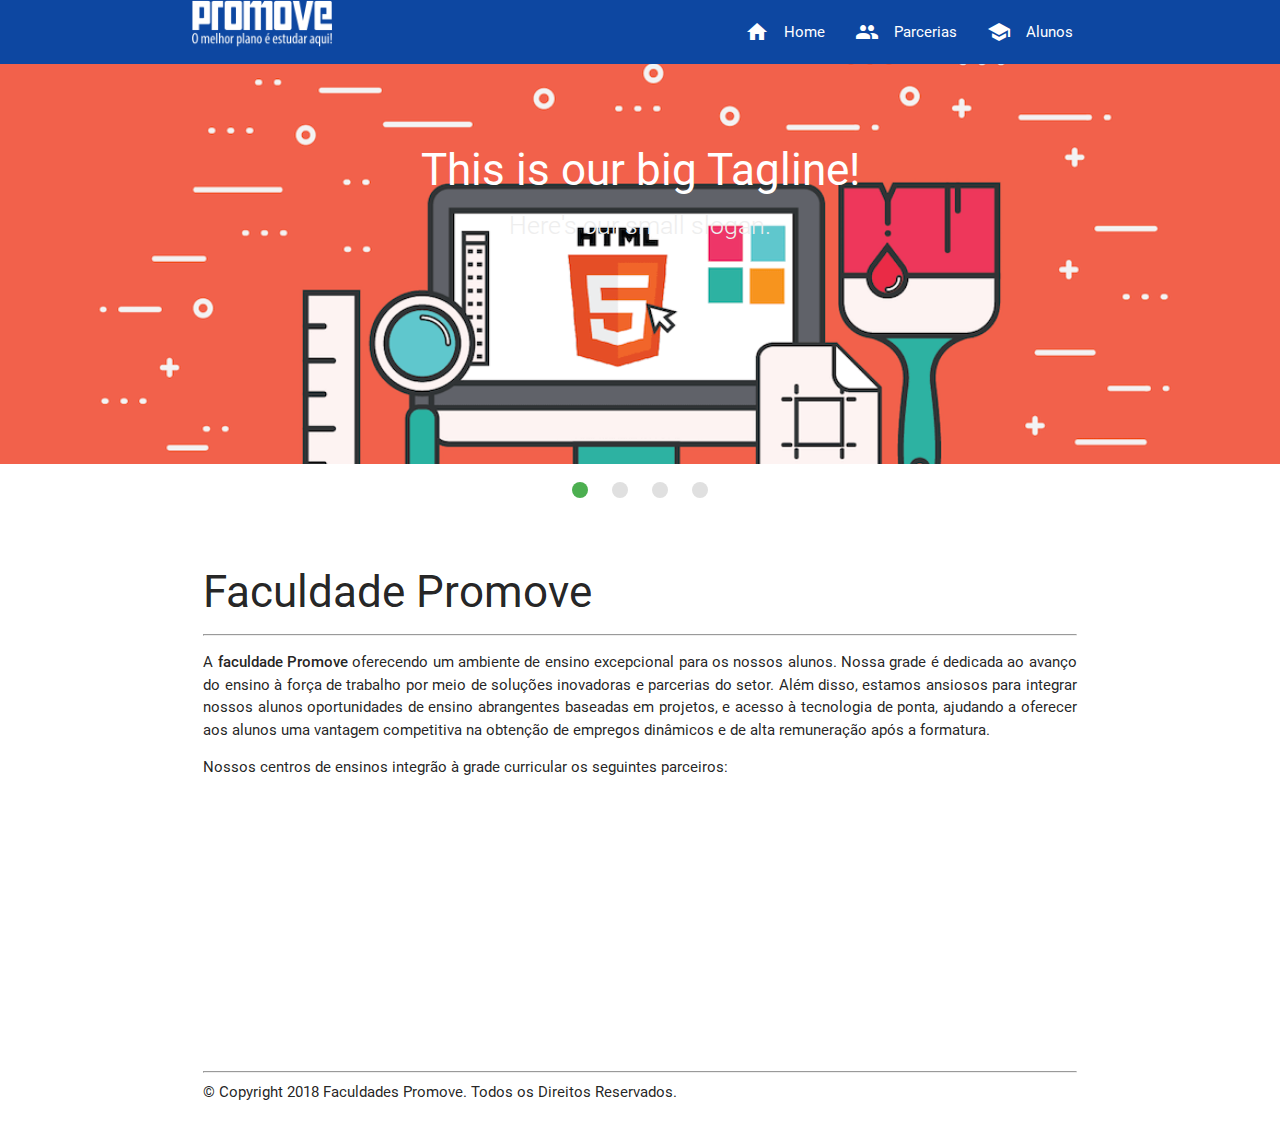
==== index.html @ aefd9d6c "atividade ead5" ====
<!DOCTYPE html>
  <html>
    <head>
      <!--Import Google Icon Font-->
      <link href="https://fonts.googleapis.com/icon?family=Material+Icons" rel="stylesheet">
      <!--Import materialize.css-->
      <link type="text/css" rel="stylesheet" href="css/materialize.min.css"  media="screen,projection"/>

      <!--Let browser know website is optimized for mobile-->
      <meta name="viewport" content="width=device-width, initial-scale=1.0"/>
    </head>

    <body>

              <!-- codigo do menu -->

        <nav class="blue darken-4">
            <div class="nav-wrapper container">
              <a href="#" class="brand-logo left"><img src="img/logo_rodape.png " class="responsive" width="140" class="middle"></a>
              <a href="" data-activates="mobile" class="button-collapse right">
                <i class="material-icons ">menu</i>
                </a>

              <!-- menu desktop -->

              <ul id="nav-desktop" class="right hide-on-med-and-down">
                <li id="active"><a href="#"><i class="material-icons left">home</i>Home</a></li>
                <li><a href="#"><i class="material-icons left">group</i>Parcerias</a></li>
                <li><a href="#"><i class="material-icons left">school</i>Alunos</a></li>
              </ul>

              <!-- menu mobile -->

              <ul id="mobile" class="side-nav">
                    <li id="active"><a href="#"><i class="material-icons left">home</i>Home</a></li>
                    <li><a href="#"><i class="material-icons left">group</i>Parceras</a></li>
                    <li><a href="#"><i class="material-icons left">school</i>Alunos</a></li>
                  </ul>
          </nav>



              <!-- codigo do banner -->
              <div class="slider">
                  <ul class="slides">
                    <li>
                      <img src="img/banner1.png"> <!-- random image -->
                      <div class="caption center-align">
                        <h3>This is our big Tagline!</h3>
                        <h5 class="light grey-text text-lighten-3">Here's our small slogan.</h5>
                      </div>
                    </li>
                    <li>
                      <img src="img/banner2.jpg"> <!-- random image -->
                      <div class="caption left-align">
                        <h3>Left Aligned Caption</h3>
                        <h5 class="light grey-text text-lighten-3">Here's our small slogan.</h5>
                      </div>
                    </li>
                    <li>
                      <img src="img/banner1.png"> <!-- random image -->
                      <div class="caption right-align">
                        <h3>Right Aligned Caption</h3>
                        <h5 class="light grey-text text-lighten-3">Here's our small slogan.</h5>
                      </div>
                    </li>
                    <li>
                      <img src="img/banner2.jpg"> <!-- random image -->
                      <div class="caption center-align">
                        <h3>This is our big Tagline!</h3>
                        <h5 class="light grey-text text-lighten-3">Here's our small slogan.</h5>
                      </div>
                    </li>
                  </ul>
                </div>
    
              <!-- codigo do corpo da pagina-->

      <div class="row"></div>
      <div class="row container s12 m12 l6">     
          <section class="col s12">
      <br>

                  <h3>Faculdade Promove</h3>
             <hr>
              <p align="justify">
                  A <strong>faculdade Promove</strong> oferecendo um ambiente de ensino excepcional para os nossos alunos. 
                  Nossa grade é dedicada ao avanço do ensino à força de trabalho por meio de soluções inovadoras e parcerias do setor.
                  Além disso, estamos ansiosos para integrar nossos alunos oportunidades de ensino abrangentes baseadas em projetos, 
                  e acesso à tecnologia de ponta, ajudando a oferecer aos alunos uma vantagem competitiva na obtenção de empregos dinâmicos e de alta remuneração após a formatura.
              </p>
              <p align="justify">
                  Nossos centros de ensinos integrão à grade curricular os seguintes parceiros:
              </p>  
              <div class="container">
                  <br/>
                  <br/>
                  <br/>
                  <br/>
                  <br/>
              <br/>
              <br/>
              <br/>
              <br/>
              <br/>
              <br/>
              <br/>
              </div>
              
              <hr>
              <div>
                  &copy; Copyright 2018 Faculdades Promove. Todos os Direitos Reservados.        
              </div>
              
          </section>




      






              <!--JavaScript e JQuery-->
      <script type="text/javascript" src="https://code.jquery.com/jquery-3.2.1.min.js"></script>
      <script type="text/javascript" src="js/materialize.min.js"></script>
      
      <script type="text/javascript">
        $('.button-collapse').sideNiv();
        </script>
      <script type="text/javascript">
        $(document).ready(function(){
      $('.slider').slider();
    });
      </script>
    </body>
  </html>
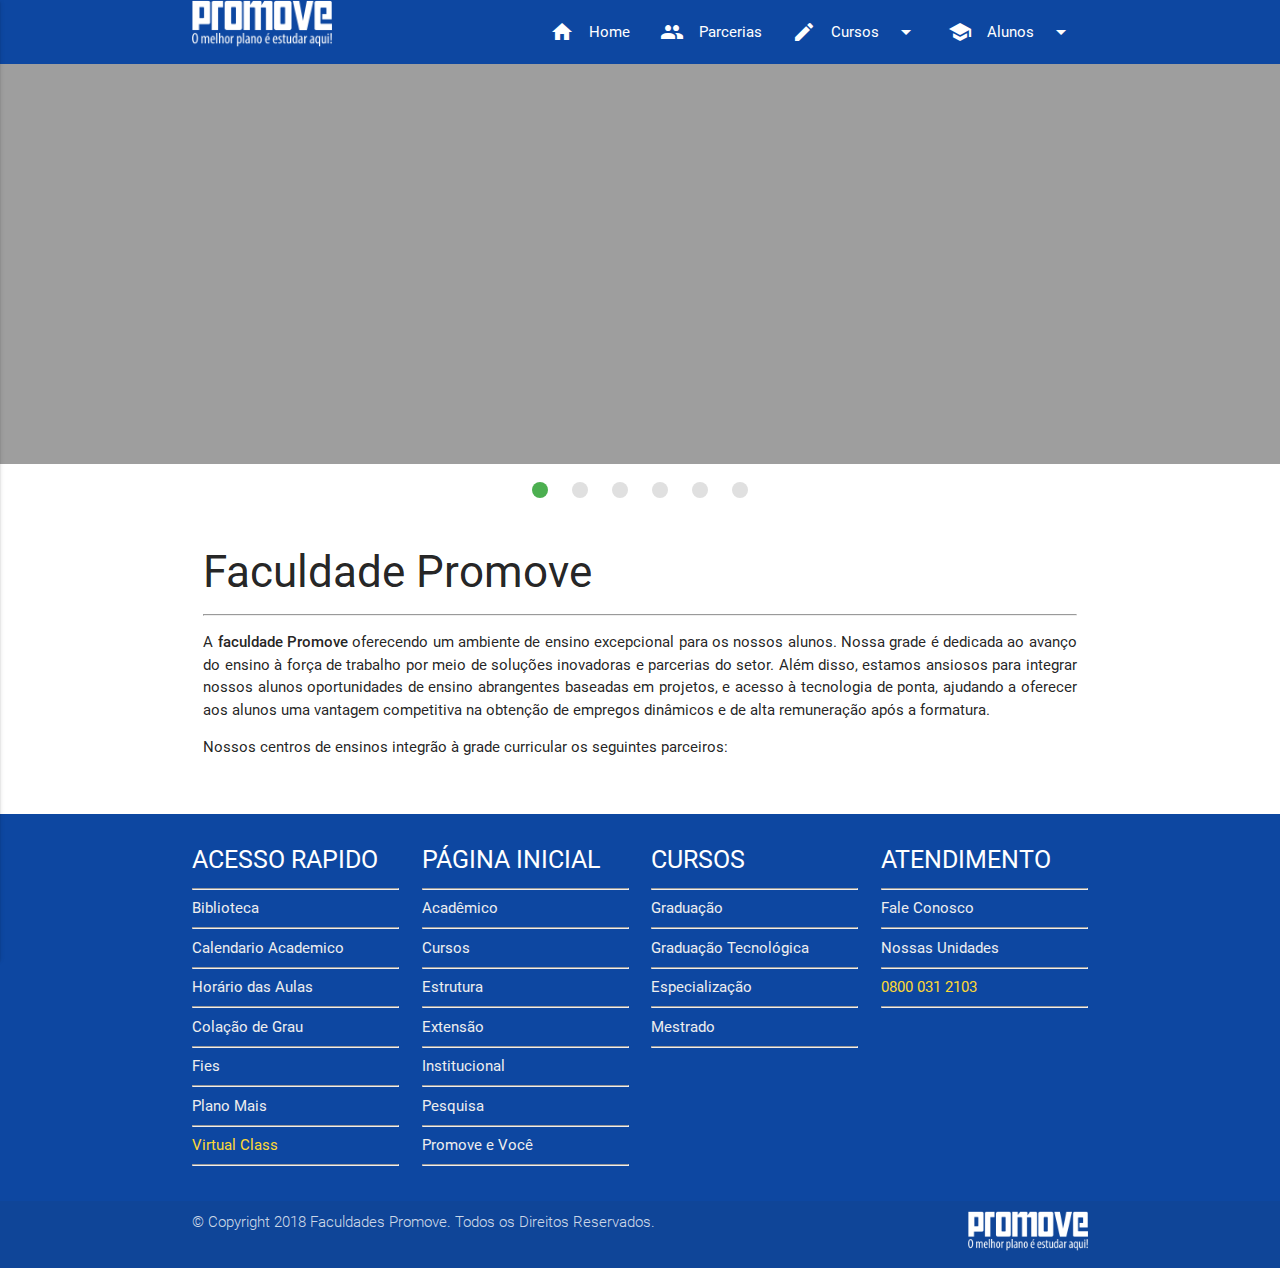
==== commit 9a70ed88: "atividade ead5 - atualizado" ====
--- a/index.html
+++ b/index.html
@@ -1,118 +1,223 @@
-  <!DOCTYPE html>
-  <html>
-    <head>
-      <!--Import Google Icon Font-->
-      <link href="https://fonts.googleapis.com/icon?family=Material+Icons" rel="stylesheet">
-      <!--Import materialize.css-->
-      <link type="text/css" rel="stylesheet" href="css/materialize.min.css"  media="screen,projection"/>
-
-      <!--Let browser know website is optimized for mobile-->
-      <meta name="viewport" content="width=device-width, initial-scale=1.0"/>
-    </head>
-
-    <body>
-
-              <!-- codigo do menu -->
-
-        <nav class="blue darken-4">
-            <div class="nav-wrapper container">
-              <a href="#" class="brand-logo left"><img src="img/logo_rodape.png " class="responsive" width="140" class="middle"></a>
-              <a href="" data-activates="mobile" class="button-collapse right">
-                <i class="material-icons ">menu</i>
-                </a>
-
-              <!-- menu desktop -->
-
-              <ul id="nav-desktop" class="right hide-on-med-and-down">
-                <li id="active"><a href="#"><i class="material-icons left">home</i>Home</a></li>
-                <li><a href="#"><i class="material-icons left">group</i>Parcerias</a></li>
-                <li><a href="#"><i class="material-icons left">school</i>Alunos</a></li>
+<!DOCTYPE html>
+<html>
+  <head>
+    <!--Import Google Icon Font-->
+    <link href="https://fonts.googleapis.com/icon?family=Material+Icons" rel="stylesheet">
+    <!--Import materialize.css-->
+    <link type="text/css" rel="stylesheet" href="css/materialize.min.css"  media="screen,projection"/>
+
+    <!--Let browser know website is optimized for mobile-->
+    <meta name="viewport" content="width=device-width, initial-scale=1.0"/>
+
+    <title>Faculdade Promove</title>
+  </head>
+
+  <body>
+
+            <!-- codigo do menu -->
+
+      <nav class="blue darken-4">
+          <div class="nav-wrapper container">
+            <a href="index.html" class="brand-logo left"><img src="img/logo_rodape.png " class="responsive" width="140" class="middle"></a>
+            <a href="" data-activates="mobile" class="button-collapse right">
+              <i class="material-icons ">menu</i>
+              </a>
+
+            <!-- menu desktop -->
+
+            <ul id="nav-desktop" class="right hide-on-med-and-down">
+              <li id="active"><a href="http://www.faculdadepromove.br/bh/"  target="_blank"><i class="material-icons left">home</i>Home</a></li>
+              <li><a href="parceiros.html"><i class="material-icons left">group</i>Parcerias</a></li>
+              <li><a class="dropdown-button" data-activates="dropdown2" data-beloworigin="true" ><i class="material-icons left">create</i><i class="material-icons right">arrow_drop_down</i>Cursos</a></li>
+              <li><a class="dropdown-button" data-activates="dropdown" data-beloworigin="true" ><i class="material-icons left">school</i><i class="material-icons right">arrow_drop_down</i>Alunos</a></li>
               </ul>
 
-              <!-- menu mobile -->
-
-              <ul id="mobile" class="side-nav">
-                    <li id="active"><a href="#"><i class="material-icons left">home</i>Home</a></li>
-                    <li><a href="#"><i class="material-icons left">group</i>Parceras</a></li>
-                    <li><a href="#"><i class="material-icons left">school</i>Alunos</a></li>
-                  </ul>
-          </nav>
-
-
-
-              <!-- codigo do banner -->
-              <div class="slider">
-                  <ul class="slides">
-                    <li>
-                      <img src="img/banner1.png"> <!-- random image -->
-                      <div class="caption center-align">
-                        <h3>This is our big Tagline!</h3>
-                        <h5 class="light grey-text text-lighten-3">Here's our small slogan.</h5>
-                      </div>
+            <!-- menu mobile -->
+
+            <ul id="mobile" class="side-nav">
+                  <li id="active"><a href="http://www.faculdadepromove.br/bh/"  target="_blank"><i class="material-icons left">home</i>Home</a></li>
+                  <li><a href="parceiros.html"><i class="material-icons left">group</i>Parcerias</a></li>
+                  <li><a class="dropdown-button" data-activates="drop2" data-beloworigin="true" ><i class="material-icons left">create</i><i class="material-icons right">arrow_drop_down</i>Cursos</a></li>
+                  <li><a class="dropdown-button" data-activates="drop" data-beloworigin="true" ><i class="material-icons left">school</i><i class="material-icons right">arrow_drop_down</i>Alunos</a></li>
+                </ul>
+
+                <!-- sub menu desktop-->
+
+
+                <ul class="dropdown-content" id="dropdown">
+                  <li><a href="http://www.bibliotecaintegrada.com.br/" target="_blank" class="blue darken-4 white-text">BIBLIOTECA</a></li>
+                  <li><a href="http://www.faculdadepromove.br/bh/laboratorios" target="_blank" class="blue darken-4 white-text">LABORATÓRIO</a></li>
+                  <li><a href="http://www.faculdadepromove.br/bh/salasdeaula" target="_blank" class="blue darken-4 white-text">SALAS DE AULAS</a></li>
+                  <li><a href="http://www.faculdadepromove.br/bh/softwaresmicrosoft" target="_blank" class="blue darken-4 white-text">SOFTWARE MICROSOFT</a></li>
+                  <li><a href="https://promove.virtualclass.com.br/datacenter1/Index1.jsp"  target="_blank" class="blue darken-4 white-text">VIRTUAL CLASS</a></li>
+                  <li><a href="http://www.faculdadepromove.br/bh/wifi"  target="_blank" class="blue darken-4 white-text">WIFI</a></li>
+                </ul>
+
+                <ul class="dropdown-content" id="dropdown2">
+                    <li><a href="http://www.faculdadepromove.br/bh/sistemasparainternet" target="_blank" class="blue darken-4 white-text">Rede de Computadores</a></li>
+                    <li><a href="http://www.faculdadepromove.br/bh/sistemasdeinformacao" target="_blank" class="blue darken-4 white-text">Sistema da Informação</a></li>
+                    <li><a href="http://www.faculdadepromove.br/bh/sistemasparainternet" target="_blank" class="blue darken-4 white-text">Sistema para Internet</a></li>
+                </ul>
+
+                <!-- sub menu mobile-->
+
+                <ul class="dropdown-content" id="drop">
+                    <li><a href="http://www.bibliotecaintegrada.com.br/" target="_blank" class="blue darken-4 white-text">BIBLIOTECA</a></li>
+                    <li><a href="http://www.faculdadepromove.br/bh/laboratorios" target="_blank" class="blue darken-4 white-text">LABORATÓRIO</a></li>
+                    <li><a href="http://www.faculdadepromove.br/bh/salasdeaula" target="_blank" class="blue darken-4 white-text">SALAS DE AULAS</a></li>
+                    <li><a href="http://www.faculdadepromove.br/bh/softwaresmicrosoft" target="_blank" class="blue darken-4 white-text">SOFTWARE MICROSOFT</a></li>
+                    <li><a href="https://promove.virtualclass.com.br/datacenter1/Index1.jsp"  target="_blank" class="blue darken-4 white-text">VIRTUAL CLASS</a></li>
+                    <li><a href="http://www.faculdadepromove.br/bh/wifi"  target="_blank" class="blue darken-4 white-text">WIFI</a></li>
+                  </ul>
+
+                  <ul class="dropdown-content" id="drop2">
+                      <li><a href="http://www.faculdadepromove.br/bh/sistemasparainternet" target="_blank" class="blue darken-4 white-text">Rede de Computadores</a></li>
+                      <li><a href="http://www.faculdadepromove.br/bh/sistemasdeinformacao" target="_blank" class="blue darken-4 white-text">Sistema da Informação</a></li>
+                      <li><a href="http://www.faculdadepromove.br/bh/sistemasparainternet" target="_blank" class="blue darken-4 white-text">Sistema para Internet</a></li>
+                  </ul>
+        </nav>
+
+
+            <!-- codigo do banner -->
+            <div class="slider">
+              <ul class="slides">
+                <li>
+                    <a href="http://www.faculdadepromove.br/bh/" target="_blank"><img src="./img/slide.gif" alt="" class="responsive"></a> <!-- random image -->
+                </li>                 
+                <li>
+                  <a href="http://faculdadepromove.br/bh/noticia_a-prova-e-para-o-aluno-que-perdeu-alguma-va"><img src="./img/slide2.jpg " class="responsive" alt="noticia a prova e para o aluno que perdeu alguma va"></a> <!-- random image -->
+
+                </li>
+                <li>
+                  <a href="http://www.faculdadepromove.br/bh/vestibularagendado"><img src="./img/slide3.png" alt="vestibular agendado" class="responsive"></a> <!-- random image -->
+
+                </li>
+                <li>
+                  <a href="http://www.faculdadepromove.br/bh/promoveempregos" ></a><img src="./img/slide4.png" alt="promove empregos" class="responsive"></a> <!-- random image -->
+
+                </li>
+                <li>
+                    <a href="http://faculdadepromove.br/bh/noticia_npj" ><img src="./img/slide5.png" alt="noticias npj" class="responsive"></a> <!-- random image -->
+
+                  </li>
+                  <li>
+                      <a href="http://www.faculdadepromove.br/bh/ouvidoria" ><img src="./img/slide6.png" alt="ouvidoria" class="responsive"></a> <!-- random image -->
+                      <div class="caption left-align">
+
                     </li>
-                    <li>
-                      <img src="img/banner2.jpg"> <!-- random image -->
-                      <div class="caption left-align">
-                        <h3>Left Aligned Caption</h3>
-                        <h5 class="light grey-text text-lighten-3">Here's our small slogan.</h5>
-                      </div>
-                    </li>
-                    <li>
-                      <img src="img/banner1.png"> <!-- random image -->
-                      <div class="caption right-align">
-                        <h3>Right Aligned Caption</h3>
-                        <h5 class="light grey-text text-lighten-3">Here's our small slogan.</h5>
-                      </div>
-                    </li>
-                    <li>
-                      <img src="img/banner2.jpg"> <!-- random image -->
-                      <div class="caption center-align">
-                        <h3>This is our big Tagline!</h3>
-                        <h5 class="light grey-text text-lighten-3">Here's our small slogan.</h5>
-                      </div>
-                    </li>
-                  </ul>
-                </div>
-    
+                </div>
+                </li>
+      </div>
+
               <!-- codigo do corpo da pagina-->
 
-      <div class="row"></div>
-      <div class="row container s12 m12 l6">     
-          <section class="col s12">
-      <br>
-
-                  <h3>Faculdade Promove</h3>
-             <hr>
-              <p align="justify">
-                  A <strong>faculdade Promove</strong> oferecendo um ambiente de ensino excepcional para os nossos alunos. 
-                  Nossa grade é dedicada ao avanço do ensino à força de trabalho por meio de soluções inovadoras e parcerias do setor.
-                  Além disso, estamos ansiosos para integrar nossos alunos oportunidades de ensino abrangentes baseadas em projetos, 
-                  e acesso à tecnologia de ponta, ajudando a oferecer aos alunos uma vantagem competitiva na obtenção de empregos dinâmicos e de alta remuneração após a formatura.
-              </p>
-              <p align="justify">
-                  Nossos centros de ensinos integrão à grade curricular os seguintes parceiros:
-              </p>  
+
+              <div class="row">
+                <div class="row container s12 m12 l6">     
+                    <section class="col s12">
+                <br>
+          
+                            <h3>Faculdade Promove</h3>
+                       <hr>
+                        <p align="justify">
+                            A <strong>faculdade Promove</strong> oferecendo um ambiente de ensino excepcional para os nossos alunos. 
+                            Nossa grade é dedicada ao avanço do ensino à força de trabalho por meio de soluções inovadoras e parcerias do setor.
+                            Além disso, estamos ansiosos para integrar nossos alunos oportunidades de ensino abrangentes baseadas em projetos, 
+                            e acesso à tecnologia de ponta, ajudando a oferecer aos alunos uma vantagem competitiva na obtenção de empregos dinâmicos e de alta remuneração após a formatura.
+                        </p>
+                        <p align="justify">
+                            Nossos centros de ensinos integrão à grade curricular os seguintes parceiros:
+                        </p>  
+          
+                     
+                    </section>
+                    </div>
+                    </div>
+          
+
+
+          <footer class="page-footer blue darken-4">
+            <div class="container">
+              <div class="row">
+  
+                <div class="col s12 m3">
+                  <h5 class="white-text">ACESSO RAPIDO</h5>
+                  <ul>
+                    <hr>
+                    <li><a class="grey-text text-lighten-3" href="http://www.bibliotecaintegrada.com.br/" target="_blank">Biblioteca</a></li>
+                    <hr>
+                    <li><a class="grey-text text-lighten-3" href="http://www.faculdadepromove.br/bh/calendarioacademico" target="_blank">Calendario Academico</a></li>
+                    <hr>
+                    <li><a class="grey-text text-lighten-3" href="http://www.faculdadepromove.br/bh/horariodasaulas" target="_blank">Horário das Aulas</a></li>
+                    <hr>
+                    <li><a class="grey-text text-lighten-3" href="http://www.faculdadepromove.br/bh/colacaodegrau" target="_blank">Colação de Grau</a></li>
+                    <hr>
+                    <li><a class="grey-text text-lighten-3" href="http://www.faculdadepromove.br/bh/fies" target="_blank">Fies</a></li>
+                    <hr>
+                    <li><a class="grey-text text-lighten-3" href="http://www.faculdadepromove.br/bh/planomais" target="_blank">Plano Mais</a></li>
+                    <hr>
+                    <li><a class="yellow-text text-darken-1" href="https://promove.virtualclass.com.br/datacenter1/Index1.jsp" target="_blank">Virtual Class</a></li>
+                  <hr>
+                  </ul>
+                </div>
+                <div class="col s12 m3">
+                  <h5 class="white-text">PÁGINA INICIAL</h5>
+                  <ul>
+                    <hr>
+                    <li><a class="grey-text text-lighten-3" href="http://www.faculdadepromove.br/bh/academico" target="_blank">Acadêmico</a></li>
+                    <hr>
+                    <li><a class="grey-text text-lighten-3" href="http://www.faculdadepromove.br/bh/cursos" target="_blank">Cursos</a></li>
+                    <hr>
+                    <li><a class="grey-text text-lighten-3" href="http://www.faculdadepromove.br/bh/estrutura" target="_blank">Estrutura</a></li>
+                    <hr>
+                    <li><a class="grey-text text-lighten-3" href="http://www.faculdadepromove.br/bh/extensao" target="_blank">Extensão</a></li>
+                    <hr>
+                    <li><a class="grey-text text-lighten-3" href="http://www.faculdadepromove.br/bh/institucional" target="_blank">Institucional</a></li>
+                    <hr>
+                    <li><a class="grey-text text-lighten-3" href="http://www.faculdadepromove.br/bh/pesquisa" target="_blank">Pesquisa</a></li>
+                    <hr>
+                    <li><a class="grey-text text-lighten-3" href="http://www.faculdadepromove.br/bh/promoveevoce" target="_blank">Promove e Você</a></li>
+                  <hr>
+                  </ul>
+                </div>
+  
+                <div class="col s12 m3">
+                  <h5 class="white-text">CURSOS</h5>
+                  <ul>
+                    <hr>
+                    <li><a class="grey-text text-lighten-3" href="http://www.faculdadepromove.br/bh/graduacao" target="_blank">Graduação</a></li>
+                    <hr>
+                    <li><a class="grey-text text-lighten-3" href="http://www.faculdadepromove.br/bh/graduacaotecnologica" target="_blank">Graduação Tecnológica</a></li>
+                    <hr>
+                    <li><a class="grey-text text-lighten-3" href="http://www.faculdadepromove.br/bh/especializacao" target="_blank">Especialização</a></li>
+                    <hr>
+                    <li><a class="grey-text text-lighten-3" href="http://www.mestradoti.com.br/site/" target="_blank">Mestrado</a></li>
+                    <hr>
+                  </ul>
+                </div>
+  
+                <div class="col s12 m3">
+                  <h5 class="white-text">ATENDIMENTO</h5>
+                  <ul>
+                    <hr>
+                    <li><a class="grey-text text-lighten-3" href="http://www.faculdadepromove.br/bh/atendimento" target="_blank">Fale Conosco</a></li>
+                    <hr>
+                    <li><a class="grey-text text-lighten-3" href="http://www.faculdadepromove.br/bh/atendimento" target="_blank">Nossas Unidades</a></li>
+                    <hr>
+                    <li><a class="yellow-text text-darken-1" >0800 031 2103</a></li>
+                  <hr>
+                  </ul>
+                </div>
+  
+              </div>
+            </div>
+            <div class="footer-copyright">
               <div class="container">
-                  <br/>
-                  <br/>
-                  <br/>
-                  <br/>
-                  <br/>
-              <br/>
-              <br/>
-              <br/>
-              <br/>
-              <br/>
-              <br/>
-              <br/>
+                &copy; Copyright 2018 Faculdades Promove. Todos os Direitos Reservados.
+              <a class="grey-text text-lighten-4 right" href="index.html"><img src="img/logo_rodape.png" alt="" width="120"></a>
               </div>
-              
-              <hr>
-              <div>
-                  &copy; Copyright 2018 Faculdades Promove. Todos os Direitos Reservados.        
-              </div>
-              
-          </section>
+            </div>
+          </footer>
 
 
 
@@ -128,14 +233,7 @@
       <script type="text/javascript" src="https://code.jquery.com/jquery-3.2.1.min.js"></script>
       <script type="text/javascript" src="js/materialize.min.js"></script>
       
-      <script type="text/javascript">
-        $('.button-collapse').sideNiv();
-        </script>
-      <script type="text/javascript">
-        $(document).ready(function(){
-      $('.slider').slider();
-    });
-      </script>
+      <script src="js/init.js"></script>
     </body>
   </html>
         